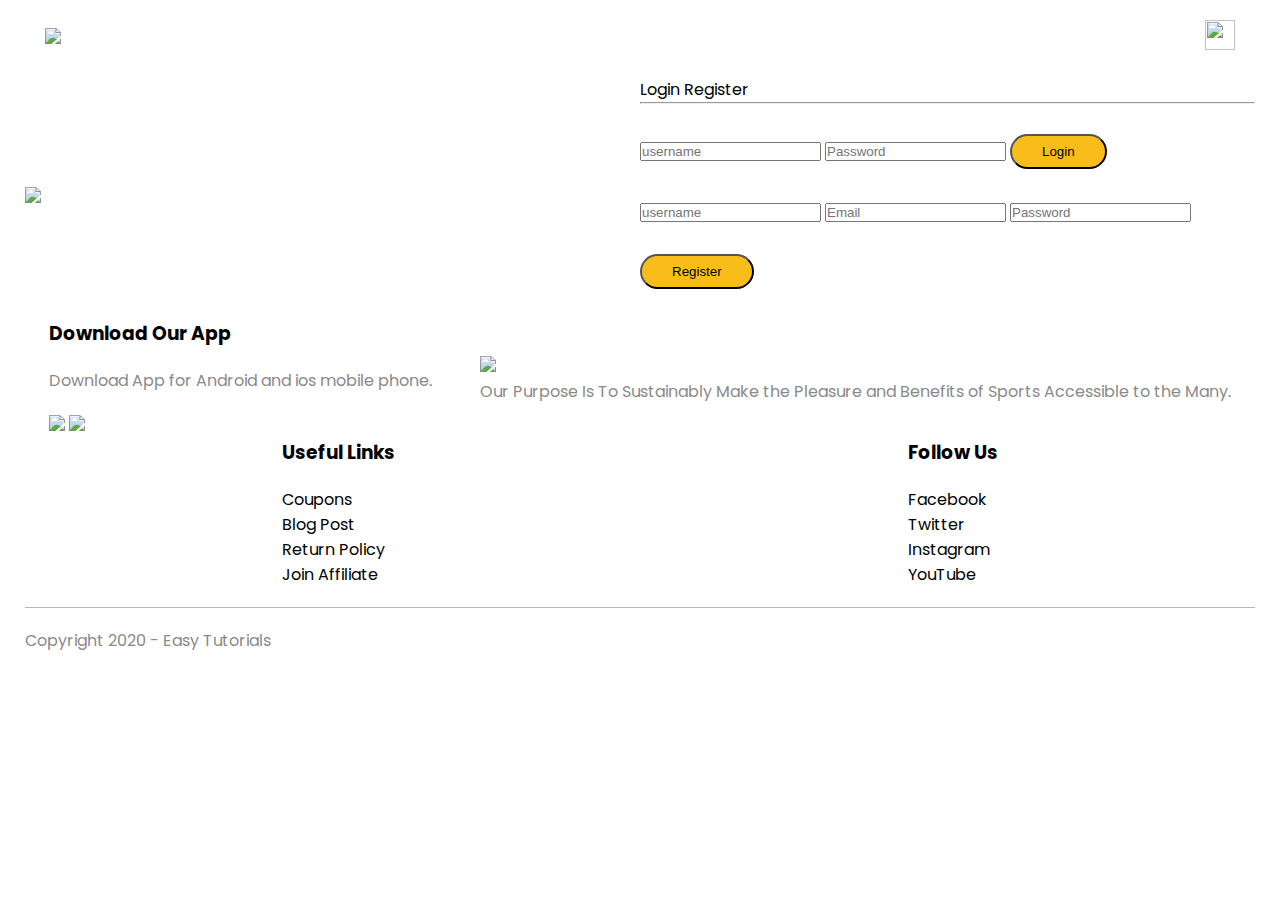
==== account.html @ 1524b2d6 "Create account.html" ====
<!DOCTYPE html>
<html lang="en">
<head>
    <meta charset="UTF-8">
    <meta name="viewport" content="width=device-width, initial-scale=1.0">
    <title>Account - RedStore | Ecommerce Website Design</title>
    <link rel="stylesheet" href="style.css">
    <link href="https://fonts.googleapis.com/css2?family=Poppins:wght@200;300;400;500;600;700;800&display=swap" rel="stylesheet">
    <link rel="stylesheet" href="https://stackpath.bootstrapcdn.com/font-awesome/4.7.0/css/font-awesome.min.css">
</head>
<body>
       <div class="container">
          <div class="navbar">
              <div class="logo">
                  <a href="index.html"><img src="images/logo.png" width="125px"></a>
              </div>
              <nav>
               <ul id="MenuItems">
                   <li><a href="index.html">Home</a></li>
                   <li><a href="products.html">Products</a></li>
                   <li><a href="">About</a></li>
                   <li><a href="">Contact</a></li>
                   <li><a href="account.html">Account</a></li>
               </ul>
              </nav>
              <a href="cart.html"><img src="images/cart.png" width="30px" height="30px"></a>
              <img src="images/menu.png" onclick="menutoggle()" class="menu-icon">
          </div>
          
          
       </div>
       
       
<!--------------Cart Items details--------------->
<div class="accout-page">
    <div class="container">
  
       <div class="row">
         
          <div class="col-2">
             <img src="images/image1.png" width="100%">
          </div>
          
           <div class="col-2">
              <div class="form-container">
                 <div class="form-btn">
                     <span onclick="login()">Login</span>
                     <span onclick="register()">Register</span>
                     <hr id="indicator">
                 </div>
                 
               <form id="LoginForm">
                   <input type="text" placeholder="username">
                   <input type="password" placeholder="Password">
                   <button type="submit" class="btn">Login</button>
                   <a href="">Forgot password</a>
               </form>

               <form id="RegForm">
                   <input type="text" placeholder="username">
                   <input type="email" placeholder="Email">
                   <input type="password" placeholder="Password">
                   <button type="submit" class="btn">Register</button>
               </form>
              </div>
           </div>
       </div>
</div>
</div>

<!----------Footer---------------> 

<div class="footer">
    <div class="container">
        <div class="row">
            <div class="footer-col1">
               <h3>Download Our App</h3>
                <p>Download App for Android and ios mobile phone.</p>
                <div class="app-logo">
                    <img src="images/play-store.png">
                    <img src="images/app-store.png">
                </div>
            </div>
            <div class="footer-col2">
               <img src="images/logo-white.png">
                <p>Our Purpose Is To Sustainably Make the Pleasure and Benefits of Sports Accessible to the Many.</p>
            </div>
            <div class="footer-col3">
               <h3>Useful Links</h3>
                <ul>
                    <li>Coupons</li>
                    <li>Blog Post</li>
                    <li>Return Policy</li>
                    <li>Join Affiliate</li>
                </ul>
            </div>
            <div class="footer-col4">
               <h3>Follow Us</h3>
                <ul>
                    <li>Facebook</li>
                    <li>Twitter<li>
                    <li>Instagram</li>
                    <li>YouTube</li>
                </ul>
            </div>
        </div>
        <hr>
        <p class="copyright">Copyright 2020 - Easy Tutorials</p>
    </div>
</div>

<!-------------js for toggle menu-------------->

<script>
    var MenuItems = document.getElementById("MenuItems");
    
    MenuItems.style.maxHeight = "0px";
    
    function menutoggle()
    {
        if(MenuItems.style.maxHeight == "0px")
            {
                MenuItems.style.maxHeight = "200px";
            }else
            {
                MenuItems.style.maxHeight = "0px"
            } 
    }
     
</script>
<!------------------- form toggle ----------->
    <script>
        var LoginForm = document.getElementById("LoginForm");
        var RegForm = document.getElementById("RegForm");
        var Indicator = document.getElementById("indicator");
        
        function register(){
                RegForm.style.transform = "translateX(0px)";
                LoginForm.style.transform = "translateX(0px)";
                Indicator.style.transform = "translateX(100px)"
            };
        function login(){
                RegForm.style.transform = "translateX(300px)";
                LoginForm.style.transform = "translateX(300px)";
                Indicator.style.transform = "translateX(0px)"
            };
            
    </script>
    
    
    
</body>
</html>
---- style.css ----
*{
    margin: 0;
    padding: 0;
    box-sizing: border-box;
}
body{
  font-family: 'Poppins', sans-serif;
}
.navbar{
  display: flex;
  align-items: center;
  padding: 20px;
}
nav{
  flex: 1;
  text-align: right;
}
nav ul{
  display: inline-block;
  list-style-type: none;
}
nav ul li{
  display: inline-block;
  margin-right: 20px;
}
a{
  text-decoration: none;
  color: #fff;
}
p{
  color: #555;
}
.container{
  max-width: 1300px;
  margin: auto;
  padding-left: 25px;
  padding-right: 25px;
}
.row{
  display: flex;
  align-items: center;
  flex-wrap: wrap;
  justify-content:space-around;
}
.col-2{
  flex-basis: 50%;
  min-width: 300px;
}
.col-2 img{
  max-width: 100%;
  padding: 50px 0;
}
.col-2 h1{
  font-size: 50px;
  line-height: 60px;
  margin: 25px 0;
}
.btn{
  display: inline-block;
  background: #f8bd1b;
  color: #000;
  padding: 8px 30px;
  margin: 30px 0;
  border-radius: 30px;
  transition: background 0.5s;
}
.btn:hover{
  background: #93022d;
}
.header{
  background: repeating-linear-gradient(#000000,#93022d,#61011d);
}
.headerrow{
  margin-top: 70px;
}
.categories{
  margin: 70px 0;
}
.col-3{
  flex-basis: 20%;
  min-width: 125px;
  margin-bottom: 30px;
}
.col-3 img{
  width: 100%;
}
.small-container{
  max-width: 1080px;
  margin: auto;
  padding-left: 25px;
  padding-right: 25px;
}
.col-4{
  flex-basis: 20%;
  padding: 25px;
  min-width: 200px;
  margin-bottom: 50px;
  transition: transform 0.75s;
}
.col-4 img{
  width: 100%;
}
.title{
  text-align: center;
  margin: 0 auto 80px;
  position: relative;
  line-height: 60px;
  color: #555;
}
.title::after{
  content: '';
  background: #f8bd1b;
  width: 80px;
  height: 5px;
  border-radius: 5px;
  position: absolute;
  bottom: 0;
  left: 50%;
  transform: translateX(-50%);
}







h4{
  color: #000;
  font-weight: normal;
}
.col-4 p{
  color: #000;
  font-size: 14;
}
.rating .fa{
  color: #f61e01;
}

.col-4:hover{
  transform: translateY(-25px);
}
/*------- offer -------*/
.offer{
  background: repeating-linear-gradient(#000000,#93022d,#61011d);
  margin-top: 80px;
  padding: 30px 0;
}
.col-2 .offer-img{
  padding: 50px;
}
small{
  color: #555;
}

/*----------testimonial----------*/

.testimonial{
  padding-top: 100px;
}
.testimonial .col-3{
  text-align: center;
  padding: 40px 0px;
  box-shadow: 0 0 20px 0px rgba(0,0,0,0.1);
  cursor: pointer;
  transition: transform 0.5s;
}
.testimonial .col-3 img{
  width: 50px;
  margin-top: 20px;
  border-radius: 50%;
}
.testimonial .col-3:hover{
  transform: translateY(-10px);
}
.fa.fa-quote-left{
  font-size: 34px;
  color: #ff523b;
}
.col-3 p{
  font-size: 12px;
  margin: 12px 0;
  color: #777;
}

.testimonial .col-3 h3{
  font-weight: 600;
  color: #555;
  font-size: 16px;
}

/*---------brands--------*/
.brands{
  margin: 100px auto;
}
.col-5{
  width: 200px;
}
.col-5 img{
  width: 50%;
  cursor: pointer;
  filter: grayscale(100%);
}
.col-5 img:hover{
  filter: grayscale(0);
}

--------- footer-------
.footer{
  background: #000;
  color: #8a8a8a;
  font-size: 14px;
  padding: 60px;
}

.footer p{
  color: #8a8a8a;
}
.footer h3{
  color: #000;
  margin-bottom: 20px;
}
.footer-col-1, .footer-col-2, .footer-col-3, .footer-col-4{
  min-width: 250px;
  margin-bottom: 20px;
}
.footer-col-1{
  flex-basis: 30%;
}
.footer-col-2{
  flex: 1;
  text-align: center;
}
.footer-col-2 img{
  width: 180px;
  margin-bottom: 20px;
}
.footer-col-3, .footer-col-4{
  flex-basis: 12%;
  text-align: center;
}
ul{
  list-style-type: none;
}
.app-logo{
  margin-top: 20px;
}
.app-logo img{
  width: 140;
}
.footer hr{
  border: none;
  background: #b5b5b5;
  height: 1px;
  margin: 20px 0;
}
.Copyright{
  text-align: center;
}

.menu-icon{
  width: 28px;
  margin-left: 20px;
  display: none;
}

/*-------- media query for menu---------*/

@media only screen and (max-width: 800px){
  
  nav ul{
    position: absolute;
    top: 70px;
    left: 0;
    background: #333;
    width: 100%;
    overflow: hidden;
    transition: max-height 0.5s;
  }
  nav ul li{
    display: block;
    margin-right: 50px;
    margin-top: 10px;
    margin-bottom: 10px;
  }
  nav ul li a{
    color: #fff;
  }
  .menu-icon{
    display: block;
    cursor: pointer;
  }
}
/*-------all products page-------*/
.row-2{
  justify-content: space-between;
  margin: 100px auto 50px;
}
select{
  border: 1px solid #fff;
  padding: 5px;
}
select:focus{
  outline: none;
}
.page-btn{
  margin: o auto 80px;
  
}
.page-btn span{
  display: inline-block;
  border: 1px solid #ff523b;
  margin-left: 10px;
  width: 40px;
  height: 40px;
  text-align: center;
  line-height: 40px;
  cursor: pointer;
}
.page-btn span:hover{
  background: #ff523b;
  color: #fff;
}





/*media query for less that 600 screen size*/
@media only screen and (max-width: 600px){
  .row{
    text-align: center;
  }
  .col-2, .col-3, .col-4{
    flex-basis: 100%;
  }
}
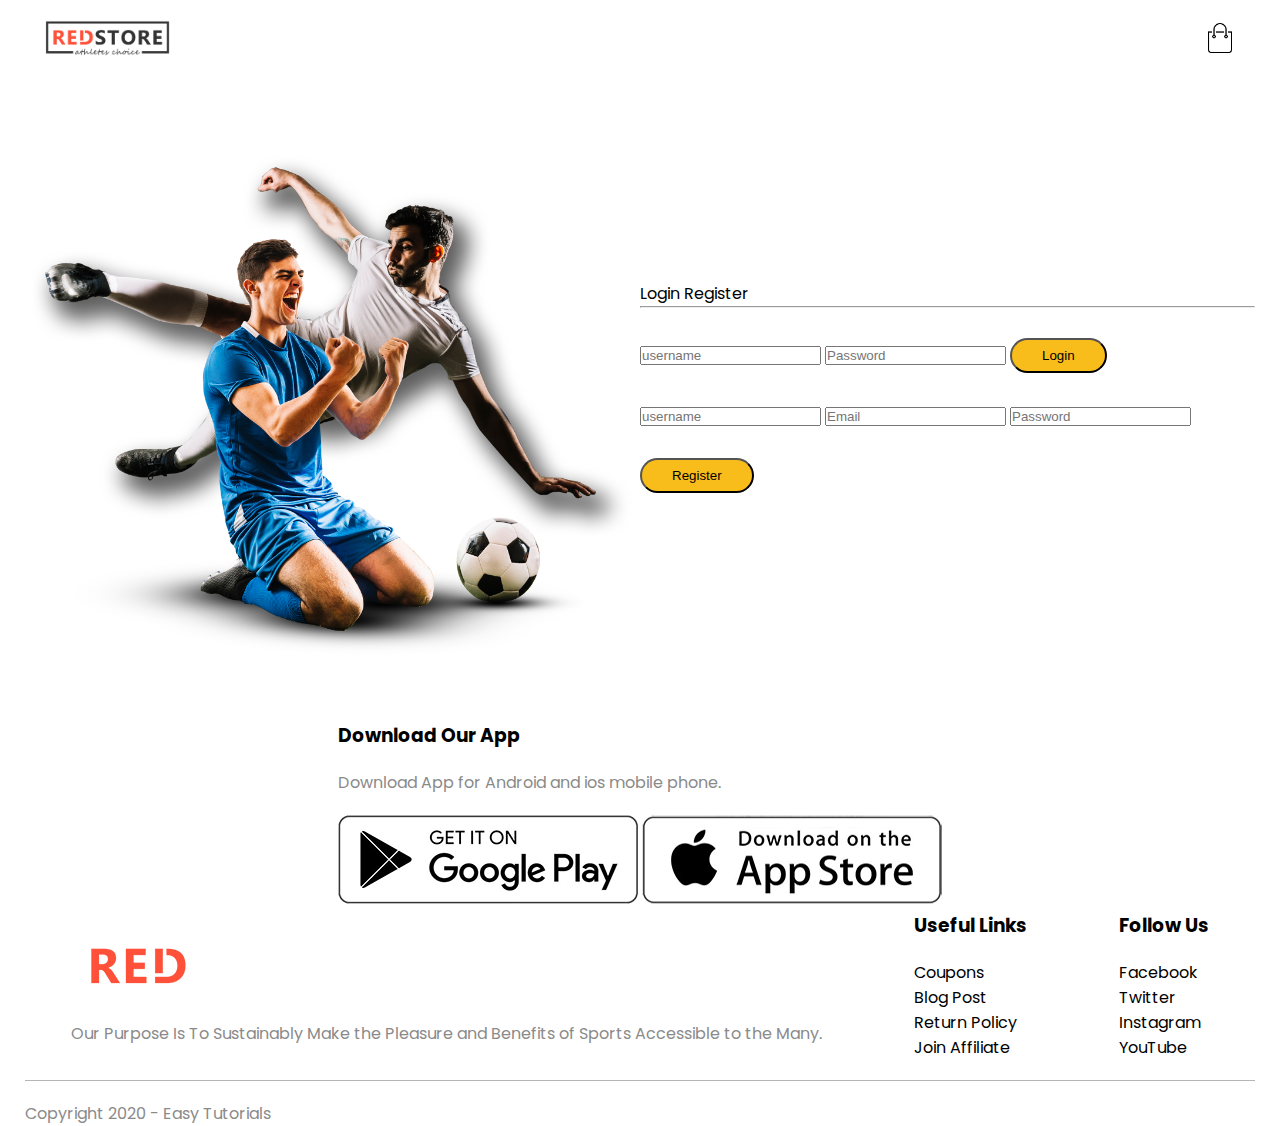
==== commit 7f76076b: "Update account.html" ====
--- a/account.html
+++ b/account.html
@@ -12,7 +12,7 @@
        <div class="container">
           <div class="navbar">
               <div class="logo">
-                  <a href="index.html"><img src="images/logo.png" width="125px"></a>
+                  <a href="index.html"><img src="logo.png" width="125px"></a>
               </div>
               <nav>
                <ul id="MenuItems">
@@ -23,8 +23,8 @@
                    <li><a href="account.html">Account</a></li>
                </ul>
               </nav>
-              <a href="cart.html"><img src="images/cart.png" width="30px" height="30px"></a>
-              <img src="images/menu.png" onclick="menutoggle()" class="menu-icon">
+              <a href="cart.html"><img src="cart.png" width="30px" height="30px"></a>
+              <img src="menu.png" onclick="menutoggle()" class="menu-icon">
           </div>
           
           
@@ -38,7 +38,7 @@
        <div class="row">
          
           <div class="col-2">
-             <img src="images/image1.png" width="100%">
+             <img src="image1.png" width="100%">
           </div>
           
            <div class="col-2">
@@ -77,12 +77,12 @@
                <h3>Download Our App</h3>
                 <p>Download App for Android and ios mobile phone.</p>
                 <div class="app-logo">
-                    <img src="images/play-store.png">
-                    <img src="images/app-store.png">
+                    <img src="play-store.png">
+                    <img src="app-store.png">
                 </div>
             </div>
             <div class="footer-col2">
-               <img src="images/logo-white.png">
+               <img src="logo-white.png">
                 <p>Our Purpose Is To Sustainably Make the Pleasure and Benefits of Sports Accessible to the Many.</p>
             </div>
             <div class="footer-col3">
